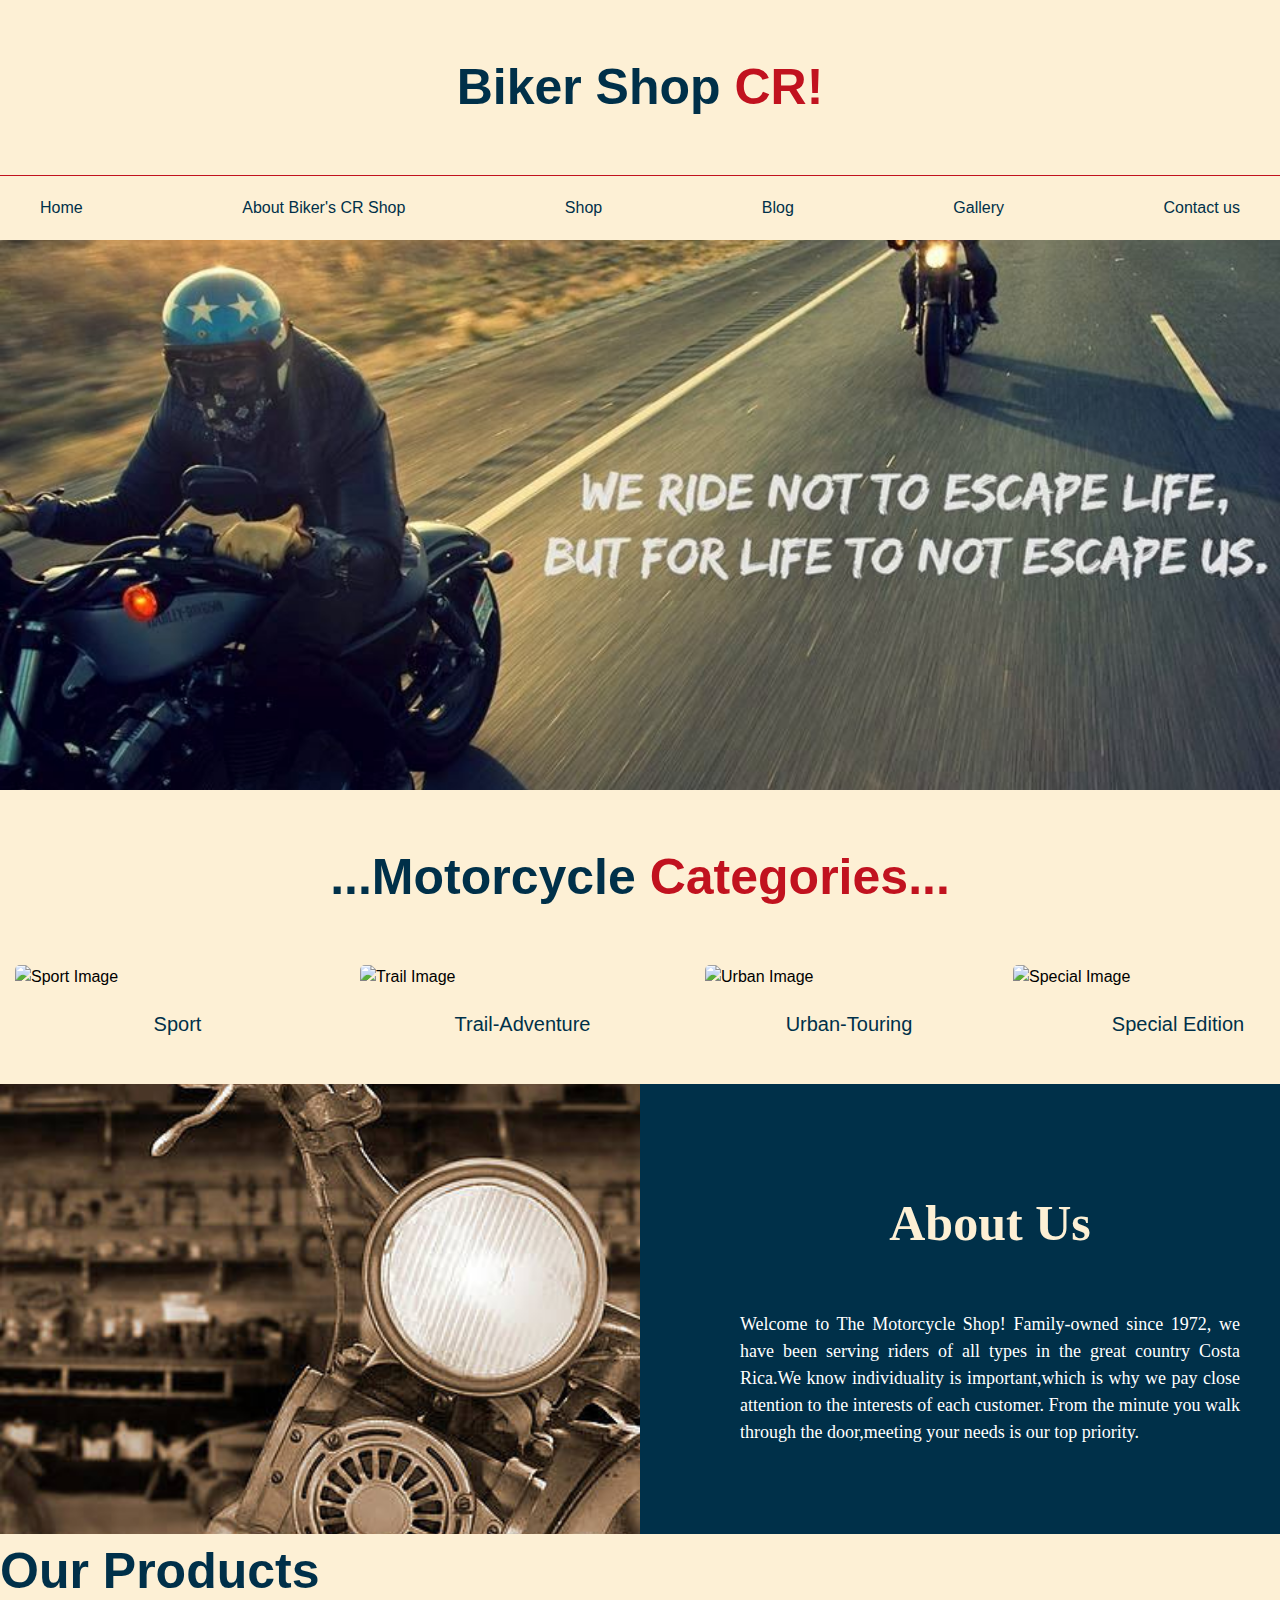
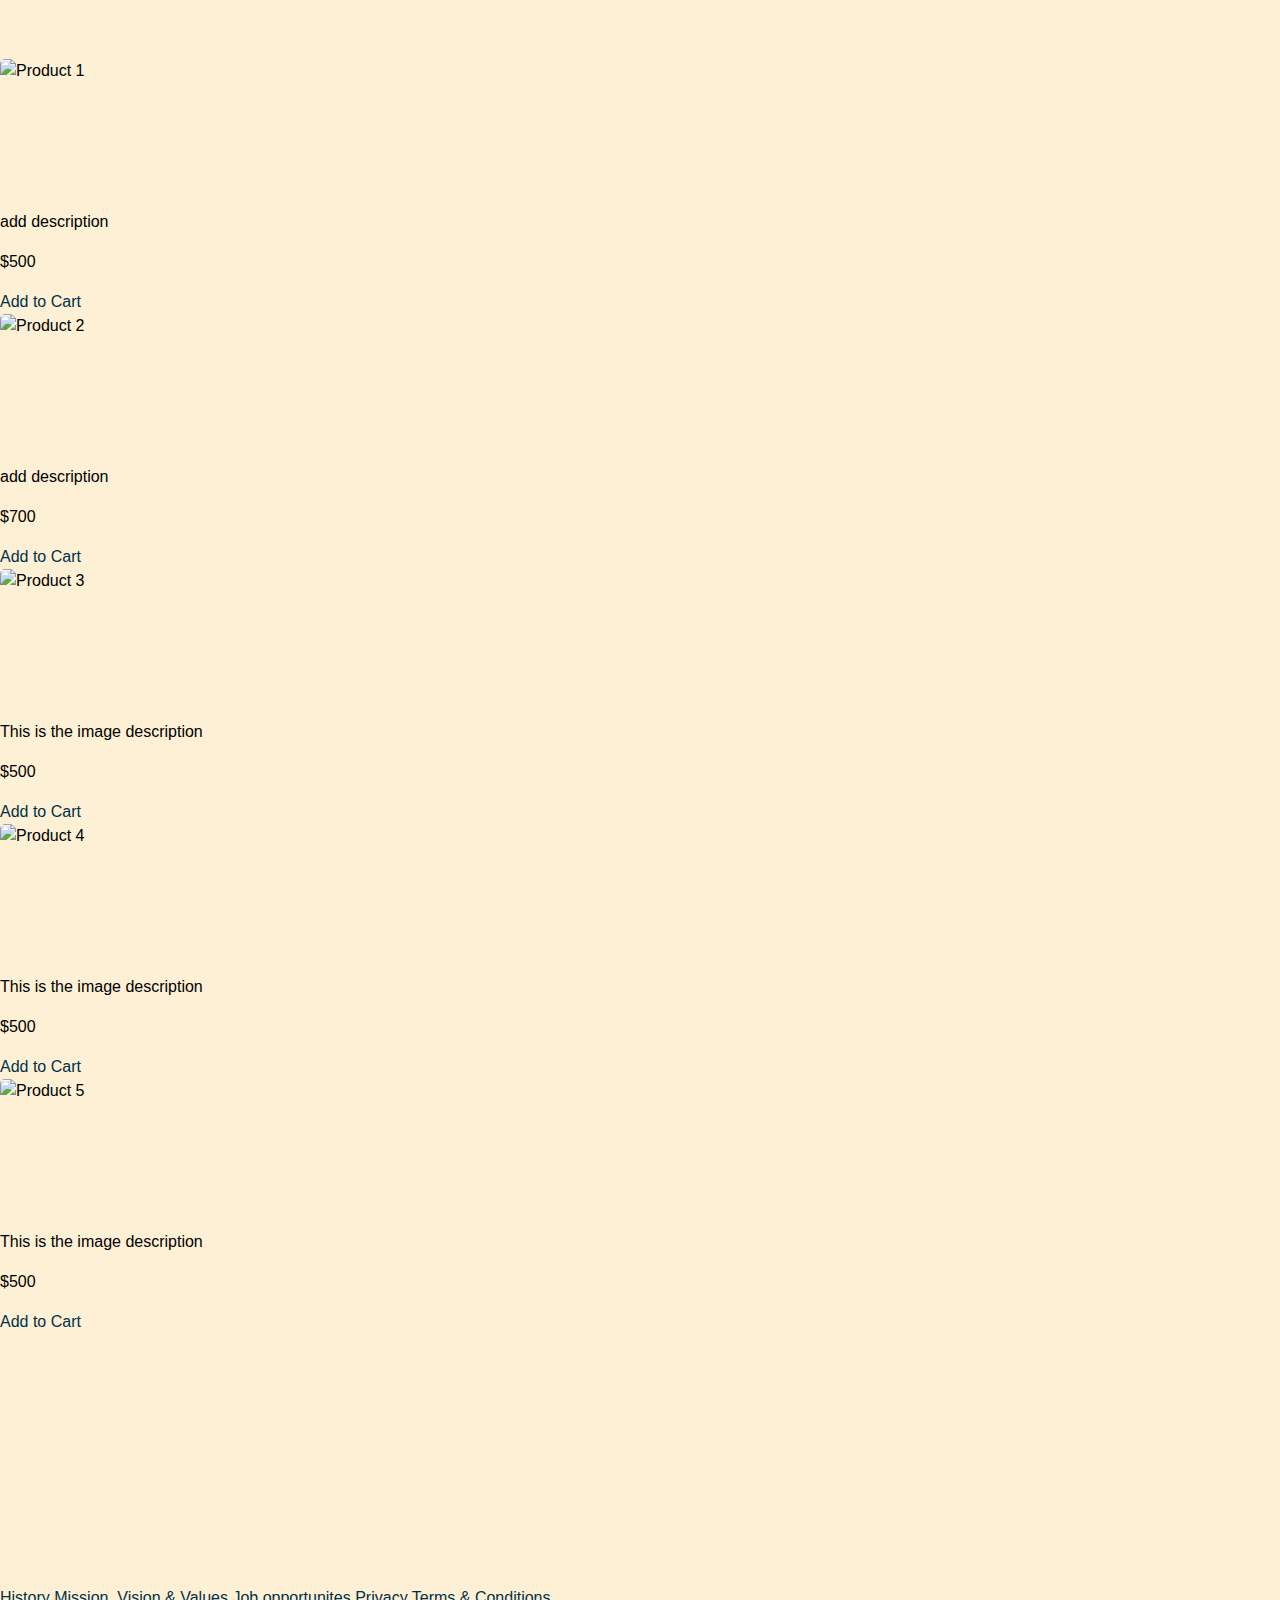
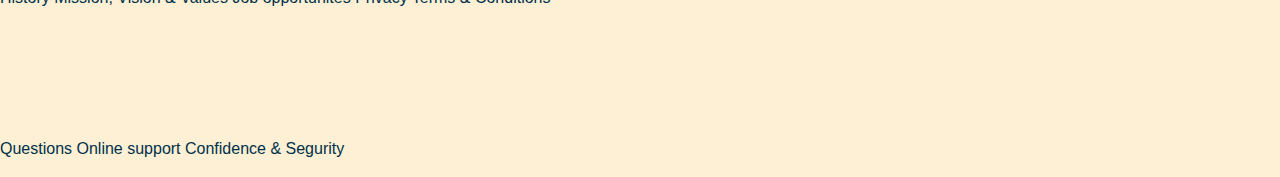
==== index.html @ 9cdff2cf "Home page,links,images & colors of the UI" ====
<!DOCTYPE html>
<html lang="en">
<head>
    <meta charset="UTF-8">
    <meta http-equiv="X-UA-Compatible" content="IE=edge">
    <meta name="viewport" content="width=device-width, initial-scale=1.0">
    <title>BikerShopCR</title>
    <link rel="stylesheet" href="./css/normalize.css">
    <link rel="stylesheet" href="./css/style.css">
</head>
<body>
    <header >
        <h1 class ="style-title">Biker Shop<span> CR!</span></h1>
    </header>

    <div class="container-nav">
        <nav class="nav-main container" >
            <a href="index.html">Home</a>
            <a href="about.html">About Biker's CR Shop</a>
            <a href="shop.html">Shop</a>
            <a href="blog.html">Blog</a>
            <a href="gallery.html">Gallery</a>
            <a href="contact.html">Contact us</a>
        </nav>
    </div>

    <div class="hero"></div>

    <section class="conteiner categories">
        <h2>...Motorcycle <span>Categories...</span></h2>
    <div class="categories-list">
        <div class="categories-div">
            <img src="./images/1.jpg" alt="Sport Image"/>
            <a href="#sport.html">Sport</a>
        </div>
        <div class="categories-div">
            <img src="./images/5.jpg" alt="Trail Image"/>
            <a href="#trail.html">Trail-Adventure</a>
        </div>
        <div class="categories-div">
            <img src="./images/3.jpg" alt="Urban Image"/>
            <a href="#urban.html">Urban-Touring</a>
        </div>
        <div class="categories-div">
            <img src="./images/4.jpg" alt="Special Image"/>
            <a href="#special.html">Special Edition</a>
        </div>
    </div>
    </section>

    <section class="about-us">
        <div class="container about-us-grid">
            <div class="text-about-us">
            <h3>About Us</h3>
            <p class="text">Welcome to The Motorcycle Shop! Family-owned since 1972, we have been serving riders 
               of all types in the great country Costa Rica.We know individuality is important,which
               is why we pay close attention to the interests of each customer. From the minute you 
               walk through the door,meeting your needs is our top priority.
            </p>
            </div>
        </div>
    </section>


    <main>
        <h2>Our Products</h2>

        <div>
            <div>
                <img src="" alt="Product 1">
            </div>
            <div>
                <h3>Product 1</h3>
                <p>add description</p>
                <p>$500</p>
                <a href="#">Add to Cart</a>
            </div>
        </div>
        <div>
            <div>
                <img src="" alt="Product 2">
            </div>
            <div>
                <h3>Product 2</h3>
                <p>add description</p>
                <p>$700</p>
                <a href="#">Add to Cart</a>
            </div>
        </div>
        <div>
            <div>
                <img src="" alt="Product 3">
            </div>
            <div>
                <h3>Product 3</h3>
                <p>This is the image description</p>
                <p>$500</p>
                <a href="#">Add to Cart</a>
            </div>
        </div>
        <div>
            <div>
                <img src="" alt="Product 4">
            </div>
            <div>
                <h3>Product 4</h3>
                <p>This is the image description</p>
                <p>$500</p>
                <a href="#">Add to Cart</a>
            </div>
        </div>
        <div>
            <div>
                <img src="" alt="Product 5">
            </div>
            <div>
                <h3>Product 5</h3>
                <p>This is the image description</p>
                <p>$500</p>
                <a href="#">Add to Cart</a>
            </div>
        </div>

    </main>

    <footer>
       <div>
        <h3>Categories</h3>
        <nav>
            <a href=""></a>
            <a href=""></a>
            <a href=""></a>
            <a href=""></a>
            <a href=""></a>
            
        </nav>
       </div>

       <div>
        <h3>About us</h3>
        <nav>
            <a href="#">History</a>
            <a href="#">Mission, Vision & Values</a>
            <a href="#">Job opportunites</a>
            <a href="#">Privacy</a>
            <a href="#">Terms & Conditions</a>
        </nav>
       </div>
       <div>
        <h3>Support</h3>
        <nav>
            <a href="">Questions</a>
            <a href="">Online support</a>
            <a href="">Confidence & Segurity</a>  
        </nav>
       </div>

       <p></p>
    </footer>
    
</body>
</html>
---- css/style.css ----
html {
    box-sizing: border-box;
    font-size: 62.5%; /*1rem=10px*/
    background-color: #fdf0d5;
}
*, *::before, *::after{
    box-sizing:  inherit;
}
body{
   font-family: Verdana, Geneva, Tahoma, sans-serif;
   font-size: 1.6rem;
   line-height: 1.5; 
}
/* Standar Style*/ 
h1,h2 {
    font-family:Verdana, Geneva, Tahoma, sans-serif;
    font-size: 50px;
    margin:0 0 5rem 0;
    color:#003049;
}
h3 {
    font-family: Cambria, Cochin, Georgia, Times, 'Times New Roman', serif;
    font-size: 50px;
    color: #fdf0d5;  
    text-align: center;
    margin-top: 2px;
}
h2 span {
    color: #c1121f;
}
a{
    text-decoration: none;
    color: #003049;
}
header{
    font-size: 100px;
}
.container{
    margin: 0 auto; 
    max-width: 1200px;
}
/* Header & Nav */
.style-title{
    margin-top: 5rem;
    text-align: center;
    font-size: 50%;
}
.style-title span {
    color: #c1121f;
}
.container-nav{
    border-top: 1px solid #c1121f;
}
.nav-main{
    padding:  2rem 0;
    display: flex;
    justify-content: space-between;
}
.hero {
    background-image: url('../images/hero.jpg');
    background-repeat: no-repeat;
    background-size: cover;
    background-position: center center;
    height: 550px;
}

/*Categories*/
.categories {
    padding-top: 5rem;
}
.categories h2{
    text-align: center;
}
.categories-div a {
    text-align: center;
    display: block;
    padding: 2rem;
    font-size: 2rem;
}
.categories-div a:Hover{
    background-color: #c1121f;
    color: #ffffff;
    border-bottom-left-radius: 1rem;
    border-bottom-right-radius: 1rem;
}
.categories-list{
    display: grid;
    grid-template-columns: 325px 325px 288px 330px;
    gap:2rem;
    margin-left: 15px;
    margin-right: 15px;

}
img{
    max-width: 100%;  
   display: block;
   border-radius: 5px;
}

/*About US Style*/
.about-us{
    background-image:  linear-gradient(to right, transparent 50%, #003049 50%,#003049 100%),
     url(../images/about-us.jpg);
     background-position: left ;
     padding: 10rem 0;
     background-repeat: no-repeat;
     background-size: 100%, 120rem;
     margin-top: 25px;
}

.about-us-grid{
    display: flex;
    justify-content: flex-end;
    height: 250px;
}

.text-about-us {
    flex-basis: 50%;
    padding-left: 10rem;
    color:#ffffff;
    text-align: center;
}
.text {
    text-align: justify;
    font-size: 1.8rem;
    font-family: Cambria, Cochin, Georgia, Times, 'Times New Roman', serif;
  }
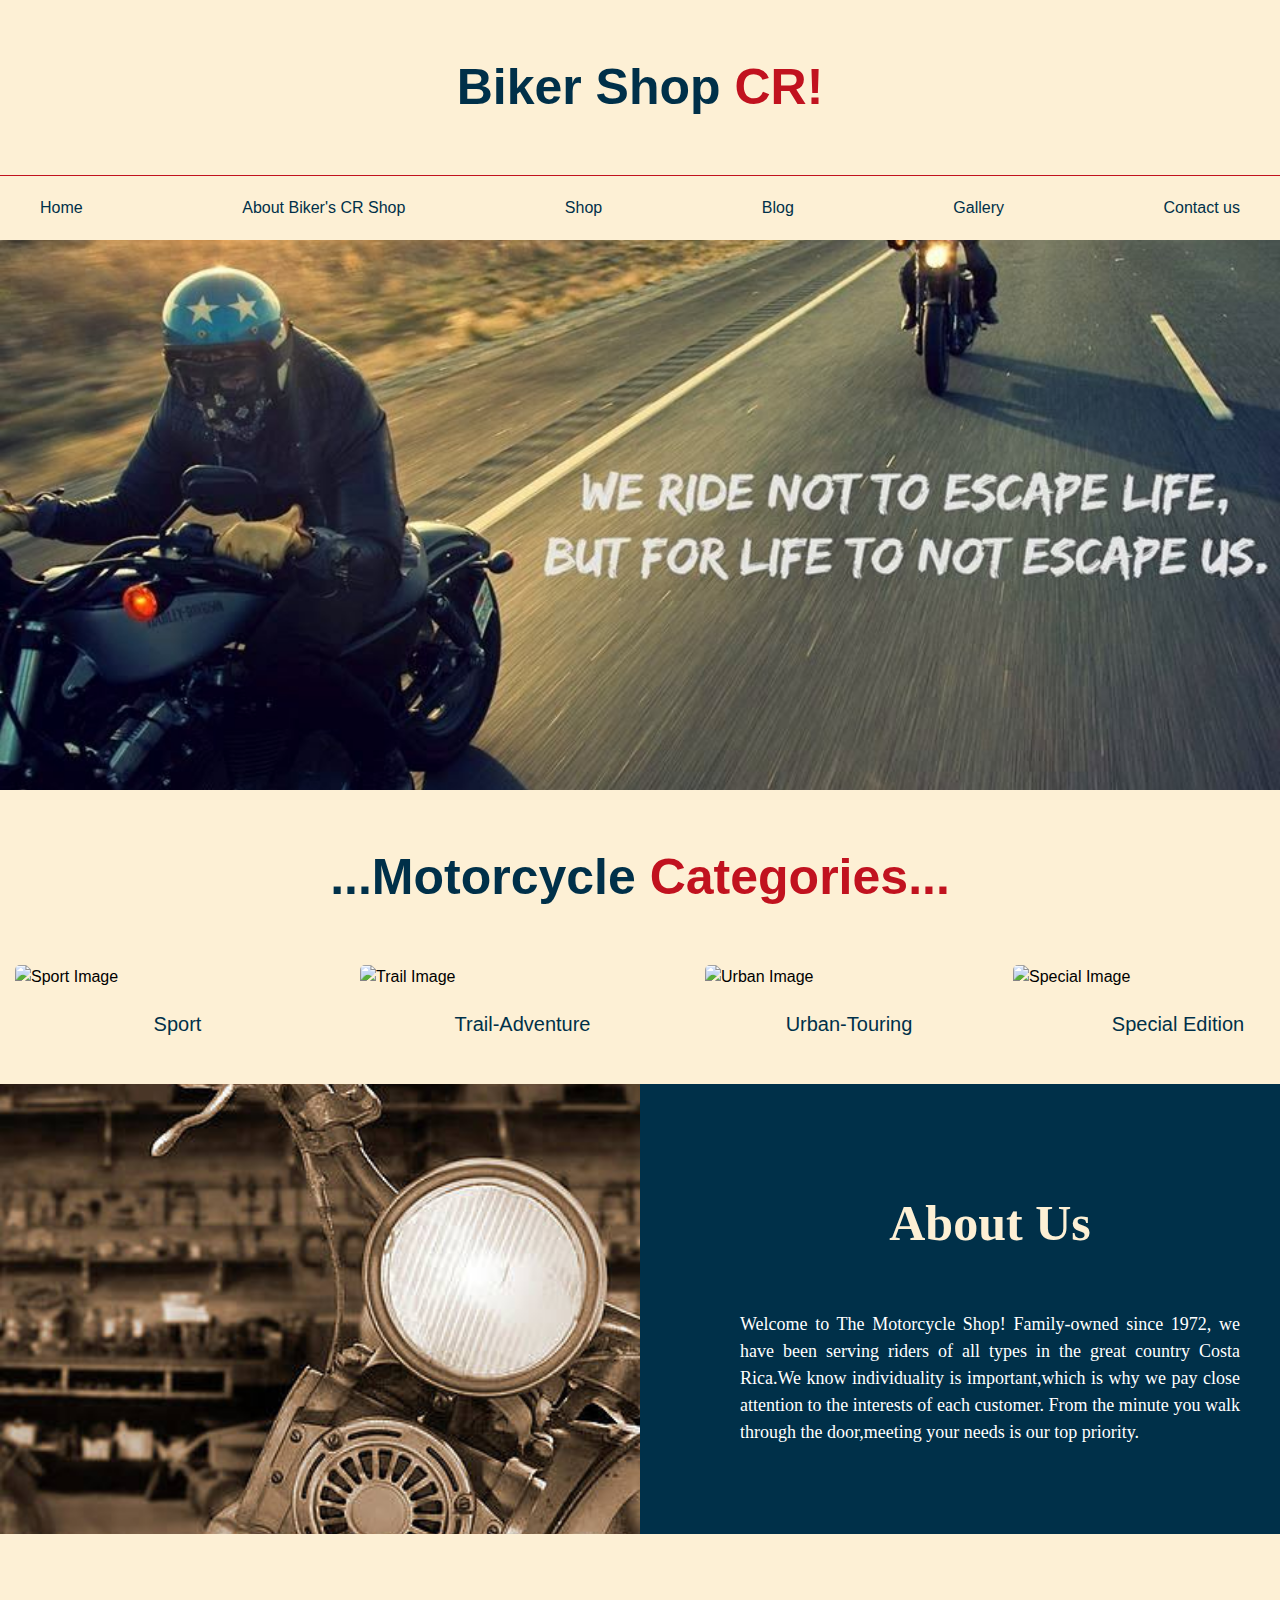
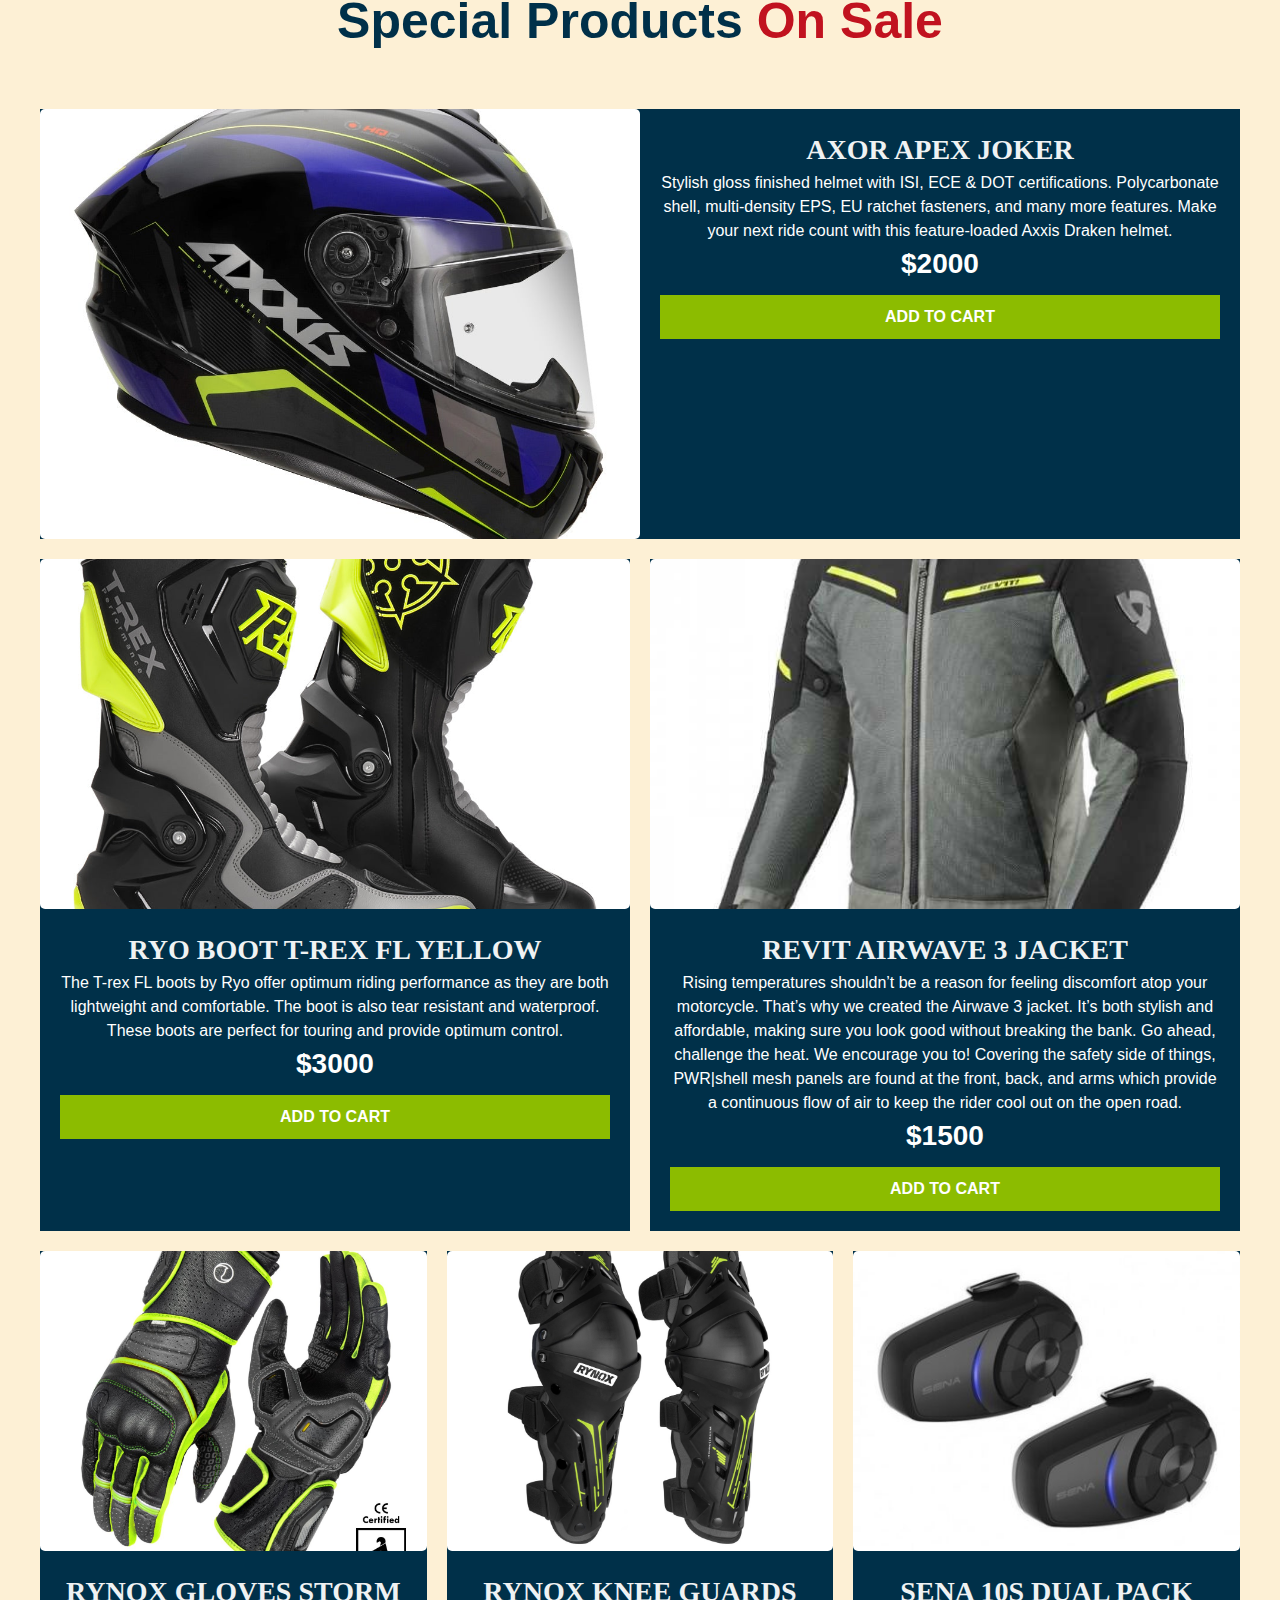
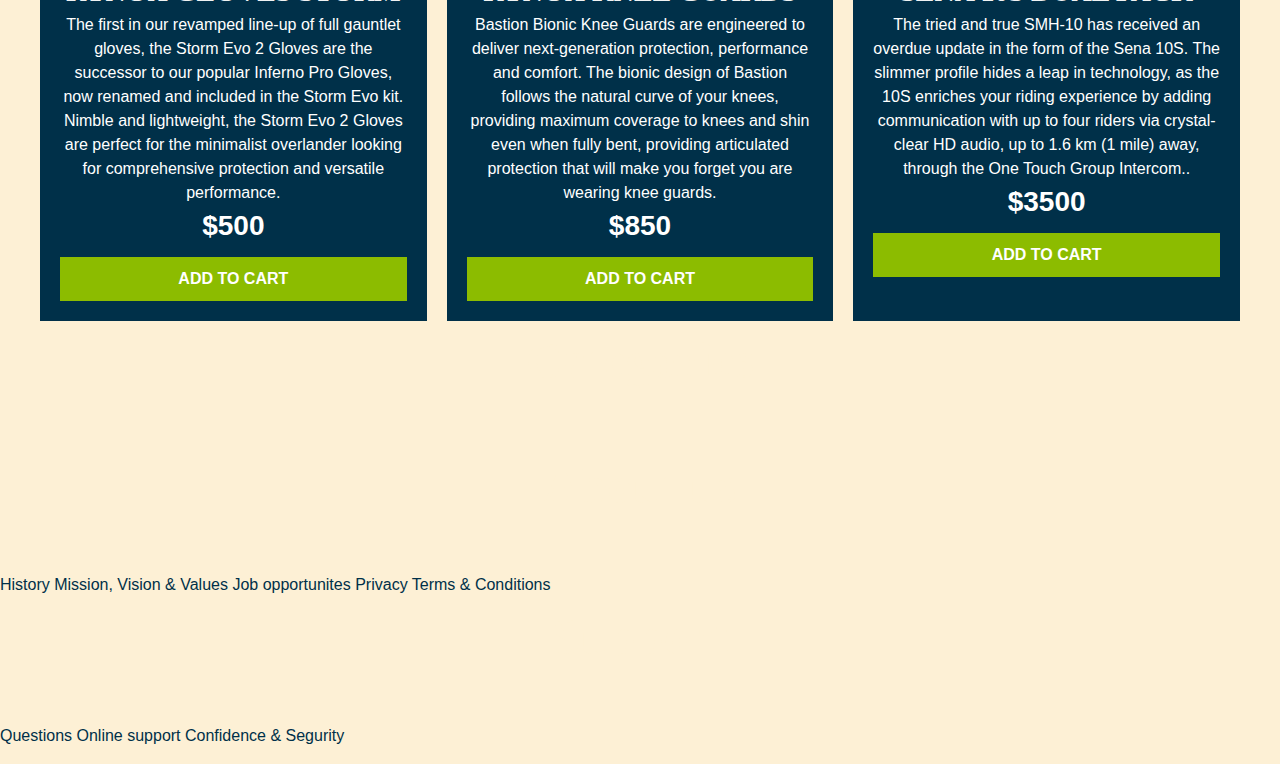
==== commit cd9134b4: "add grid for products on sale" ====
--- a/index.html
+++ b/index.html
@@ -62,65 +62,87 @@
     </section>
 
 
-    <main>
-        <h2>Our Products</h2>
+    <main class="main-content container">
+        <h2 class="text-center">Special Products <span>On Sale</span></h2>
 
-        <div>
-            <div>
-                <img src="" alt="Product 1">
-            </div>
-            <div>
-                <h3>Product 1</h3>
-                <p>add description</p>
-                <p>$500</p>
-                <a href="#">Add to Cart</a>
-            </div>
-        </div>
-        <div>
-            <div>
-                <img src="" alt="Product 2">
-            </div>
-            <div>
-                <h3>Product 2</h3>
-                <p>add description</p>
-                <p>$700</p>
-                <a href="#">Add to Cart</a>
-            </div>
-        </div>
-        <div>
-            <div>
-                <img src="" alt="Product 3">
-            </div>
-            <div>
-                <h3>Product 3</h3>
-                <p>This is the image description</p>
-                <p>$500</p>
-                <a href="#">Add to Cart</a>
-            </div>
-        </div>
-        <div>
-            <div>
-                <img src="" alt="Product 4">
-            </div>
-            <div>
-                <h3>Product 4</h3>
-                <p>This is the image description</p>
-                <p>$500</p>
-                <a href="#">Add to Cart</a>
-            </div>
-        </div>
-        <div>
-            <div>
-                <img src="" alt="Product 5">
-            </div>
-            <div>
-                <h3>Product 5</h3>
-                <p>This is the image description</p>
-                <p>$500</p>
-                <a href="#">Add to Cart</a>
+    <div class="products-list">
+
+        <div class="product">
+                <img src="./images/helmet.jpg" alt="Product 1">
+            <div class="text-product">
+                <h3>AXOR APEX JOKER</h3>
+                <p>Stylish gloss finished helmet with ISI, ECE & DOT certifications. 
+                    Polycarbonate shell, multi-density EPS, EU ratchet fasteners, and many more features. 
+                    Make your next ride count with this feature-loaded Axxis Draken helmet.</p>
+                <p class="price">$2000</p>
+                <a class="btn" href="#">Add to Cart</a>
             </div>
         </div>
 
+        <div class="product">
+                <img src="./images/boots.jpg" alt="Product 2">
+            <div class="text-product">
+                <h3>RYO BOOT T-REX FL YELLOW</h3>
+                <p>The T-rex FL boots by Ryo offer optimum riding performance as they are both lightweight 
+                    and comfortable. The boot is also tear resistant and waterproof. 
+                    These boots are perfect for touring and provide optimum control.</p>
+                <p class="price">$3000</p>
+                <a class="btn" href="#">Add to Cart</a>
+            </div>
+        </div>
+
+        <div class="product">
+                <img src="./images/jacket.jpg" alt="Product 3">
+            <div class="text-product">
+                <h3>REVIT AIRWAVE 3 JACKET</h3>
+                <p>Rising temperatures shouldn’t be a reason for feeling discomfort atop your motorcycle. 
+                    That’s why we created the Airwave 3 jacket. It’s both stylish and affordable, 
+                    making sure you look good without breaking the bank. Go ahead, challenge the heat. 
+                    We encourage you to! Covering the safety side of things, PWR|shell mesh panels are found at the front, 
+                    back, and arms which provide a continuous flow of air to keep the rider cool out on the open road.</p>
+                <p class="price">$1500</p>
+                <a class="btn" href="#">Add to Cart</a>
+            </div>
+        </div>
+
+        <div class="product">
+                <img src="./images/gloves.jpg" alt="Product 4">
+            <div class="text-product">
+                <h3>RYNOX GLOVES STORM</h3>
+                <p>The first in our revamped line-up of full gauntlet gloves, the Storm Evo 2 Gloves are the 
+                    successor to our popular Inferno Pro Gloves, now renamed and included in the Storm Evo kit. 
+                    Nimble and lightweight, the Storm Evo 2 Gloves are perfect for the minimalist overlander 
+                    looking for comprehensive protection and versatile performance.</p>
+                <p class="price">$500</p>
+                <a class="btn" href="#">Add to Cart</a>
+            </div>
+        </div>
+
+        <div class="product">
+                <img src="./images/knee.jpg" alt="Product 5">
+            <div class="text-product">
+                <h3>RYNOX KNEE GUARDS</h3>
+                <p>Bastion Bionic Knee Guards are engineered to deliver next-generation protection, 
+                    performance and comfort. The bionic design of Bastion follows the natural curve of 
+                    your knees, providing maximum coverage to knees and shin even when fully bent, providing 
+                    articulated protection that will make you forget you are wearing knee guards.</p>
+                <p class="price">$850</p>
+                <a class="btn" href="#">Add to Cart</a>
+            </div>
+        </div>
+        <div class="product">
+            <img src="./images/sena.jpg" alt="Product 6">
+        <div class="text-product">
+            <h3>SENA 10S DUAL PACK</h3>
+            <p>The tried and true SMH-10 has received an overdue update in the form of the Sena 10S. 
+                The slimmer profile hides a leap in technology, as the 10S enriches your riding experience 
+                by adding communication with up to four riders via crystal-clear HD audio, 
+                up to 1.6 km (1 mile) away, through the One Touch Group Intercom..</p>
+            <p class="price">$3500</p>
+            <a class="btn" href="#">Add to Cart</a>
+        </div>
+    </div>
+    </div>
     </main>
 
     <footer>
--- a/css/style.css
+++ b/css/style.css
@@ -25,6 +25,7 @@
     text-align: center;
     margin-top: 2px;
 }
+
 h2 span {
     color: #c1121f;
 }
@@ -96,7 +97,23 @@
    display: block;
    border-radius: 5px;
 }
-
+.btn{
+    background-color: #8cbc00;
+    display: block;
+    color: #FFF;
+    text-transform: uppercase;
+    font-weight: 900;
+    padding: 1rem;
+    transition: background-color .3s ease-out;
+    margin-top: 1rem;
+}
+.btn:hover {
+    background-color: #769c02;
+}
+/*Utilities*/
+.text-center{
+    text-align: center;
+}
 /*About US Style*/
 .about-us{
     background-image:  linear-gradient(to right, transparent 50%, #003049 50%,#003049 100%),
@@ -124,4 +141,100 @@
     text-align: justify;
     font-size: 1.8rem;
     font-family: Cambria, Cochin, Georgia, Times, 'Times New Roman', serif;
-  }+  }
+  /*Products categories*/
+.main-content{
+    padding-top: 5rem;
+}
+.product{
+    background-color: #003049;
+}
+.text-product h3 {
+   margin: 0; 
+}
+.text-product p {
+    margin: 0 0;
+
+ }
+.text-product{
+    text-align: center;
+    color:#ffffff;
+    padding: 2rem;
+}
+.price{
+    font-size: 2.8rem;
+    font-weight: 900;
+}
+ .product img:hover{
+    transform: scale(.9);
+ }
+ .text-product h3{
+    color:#eff2f3;
+    text-align: center;
+    font-size: 2.8rem;
+ }
+ .products-list{
+    display: grid;
+    grid-template-columns: repeat(6, 1fr);
+    gap:2rem;
+ }
+ .product:nth-child(1){
+    grid-column: 1 / 7;
+    display: grid;
+    grid-template-columns: 2fr 2fr;
+ }
+ .product:nth-child(1) img{
+    height: 43rem;
+    width: 100%;
+    object-fit:cover;
+ }
+
+ .product:nth-child(2){
+    grid-column: 1 / 4;
+ }
+ .product:nth-child(2) img {
+    grid-column: 1 / 4;
+    height: 35rem;
+    width: 100%;
+    object-fit: cover;
+ }
+
+ .product:nth-child(3){
+    grid-column: 4 / 7;
+ }
+ .product:nth-child(3) img {
+    grid-column: 1 / 4;
+    height: 35rem;
+    width: 100%;
+    object-fit: cover;
+ }
+ .product:nth-child(4){
+    grid-column: 1 / 3;
+ }
+ .product:nth-child(4) img {
+    grid-column: 1 / 3;
+    height: 30rem;
+    width: 100%;
+    object-fit: cover;
+ }
+ .product:nth-child(5){
+    grid-column: 3 / 5;
+ }
+ .product:nth-child(5) img {
+    grid-column: 3 / 5;
+    height: 30rem;
+    width: 100%;
+    object-fit: cover;
+ }
+ 
+ .product:nth-child(6){
+    grid-column: 5 / 7;
+ }
+ .product:nth-child(6) img {
+    grid-column: 5 / 7;
+    height: 30rem;
+    width: 100%;
+    object-fit: cover;
+ }
+
+
